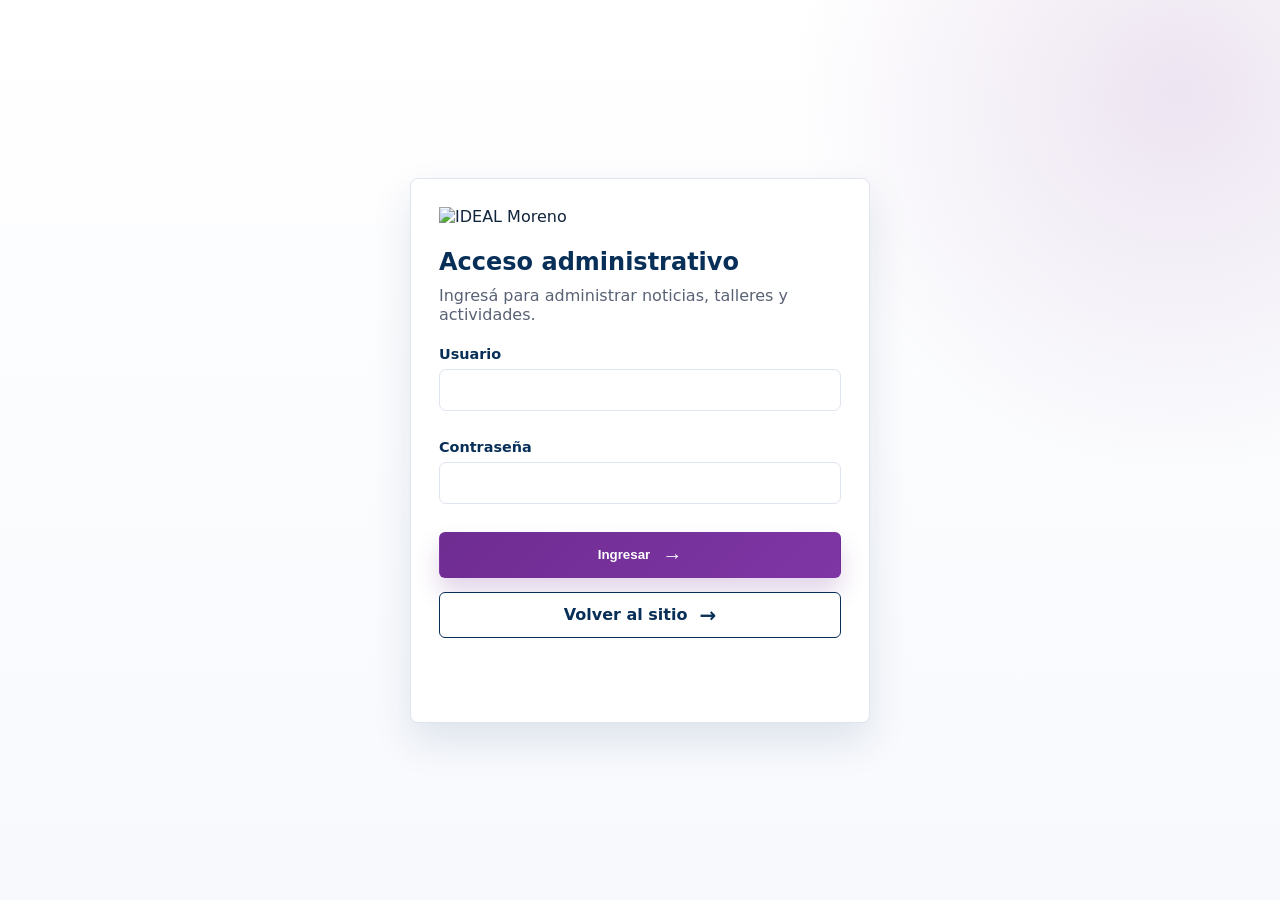
==== data/admin.html @ 97c52873 "Add files via upload" ====
<!doctype html>
<html lang="es">
  <head>
    <meta charset="utf-8" />
    <meta name="viewport" content="width=device-width, initial-scale=1" />
    <title>Administrar contenido | IDEAL Moreno</title>
    <link rel="stylesheet" href="styles.css" />
  </head>
  <body class="admin-body">
    <script>
      if (sessionStorage.getItem("ideal-moreno-auth") !== "true") {
        window.location.replace("login.html");
      }
    </script>
    <header class="site-header admin-header">
      <a class="brand" href="index.html">
        <img class="brand-logo" src="media/Logo_ideal_moreno.png" alt="IDEAL Moreno" />
        <span>
          <strong>IDEAL Moreno</strong>
          <small>Panel de contenido</small>
        </span>
      </a>
      <nav class="main-nav is-open">
        <a href="index.html">Volver al sitio</a>
      </nav>
    </header>

    <main class="admin-shell">
      <section class="admin-intro">
        <p class="eyebrow">Carga de contenido</p>
        <h1>Noticias, talleres y actividades</h1>
        <p>
          Gestioná publicaciones y talleres desde tarjetas simples. Los cambios se
          guardan en este navegador.
        </p>
      </section>

      <div class="admin-dashboard">
        <button class="admin-action-card is-active" type="button" data-admin-panel-target="noticias">
          <strong>Gestión de noticias</strong>
          <span>Crear posteos, cargar imagen, resumen y botón opcional.</span>
        </button>
        <button class="admin-action-card" type="button" data-admin-panel-target="talleres">
          <strong>Gestión de talleres</strong>
          <span>Administrar talleres, lugar, fecha y link de inscripción.</span>
        </button>
      </div>

      <section class="admin-panel">
        <div class="admin-toolbar">
          <button class="button button-primary" type="button" data-save>Guardar cambios</button>
        </div>

        <div class="editor-columns">
          <section id="gestion-noticias" class="admin-editor-section" data-admin-panel="noticias">
            <div class="admin-section-head">
              <div>
                <p class="eyebrow">Contenido</p>
                <h2>Noticias</h2>
              </div>
              <button class="button button-secondary" type="button" data-add-news>Agregar noticia</button>
            </div>
            <div class="editor-list" data-news-editor></div>
          </section>
          <section id="gestion-talleres" class="admin-editor-section" data-admin-panel="talleres" hidden>
            <div class="admin-section-head">
              <div>
                <p class="eyebrow">Actividades</p>
                <h2>Talleres</h2>
              </div>
              <button class="button button-secondary" type="button" data-add-workshop>Agregar taller</button>
            </div>
            <div class="editor-list" data-workshop-editor></div>
          </section>
        </div>
      </section>
    </main>

    <template id="news-template">
      <article class="editor-card">
        <div class="editor-card-head">
          <strong>Noticia</strong>
          <button type="button" data-remove>Eliminar</button>
        </div>
        <label>Título <input data-field="title" /></label>
        <label>Categoría <input data-field="category" /></label>
        <label>Fecha <input data-field="date" type="date" /></label>
        <label>Resumen <textarea data-field="summary" rows="4"></textarea></label>
        <label>Imagen URL o ruta <input data-field="image" /></label>
        <label>Subir imagen <input type="file" accept="image/*" data-image-file /></label>
        <label class="checkbox-label">
          <input data-field="useLink" type="checkbox" />
          Agregar botón con link
        </label>
        <label data-link-config>Texto del botón <input data-field="linkLabel" placeholder="Ver más" /></label>
        <label data-link-config>Link del botón <input data-field="link" /></label>
      </article>
    </template>

    <template id="workshop-template">
      <article class="editor-card">
        <div class="editor-card-head">
          <strong>Taller</strong>
          <button type="button" data-remove>Eliminar</button>
        </div>
        <label>Título <input data-field="title" /></label>
        <label>Fecha <input data-field="date" /></label>
        <label>Lugar <input data-field="place" /></label>
        <label>Descripción <textarea data-field="description" rows="4"></textarea></label>
        <label>Link de inscripción <input data-field="formUrl" /></label>
      </article>
    </template>

    <script src="app.js"></script>
    <script src="admin.js"></script>
  </body>
</html>
---- data/styles.css ----
:root {
  --blue-950: #082f57;
  --blue-900: #0b3767;
  --blue-800: #123f70;
  --blue-100: #eaf1fb;
  --purple-700: #6f2c91;
  --purple-600: #7e36a5;
  --purple-100: #f3e9f8;
  --magenta: #d83489;
  --ink: #11243c;
  --muted: #596274;
  --paper: #ffffff;
  --soft: #f7f9fd;
  --line: #dfe5ee;
  --shadow: 0 18px 40px rgba(8, 47, 87, 0.11);
  font-family:
    Inter, ui-sans-serif, system-ui, -apple-system, BlinkMacSystemFont, "Segoe UI",
    sans-serif;
}

* {
  box-sizing: border-box;
}

html {
  scroll-behavior: smooth;
}

body {
  display: flex;
  min-height: 100vh;
  flex-direction: column;
  margin: 0;
  color: var(--ink);
  background:
    radial-gradient(circle at 8% 12%, rgba(216, 52, 137, 0.14), transparent 26rem),
    radial-gradient(circle at 0% 78%, rgba(111, 44, 145, 0.08), transparent 24rem),
    linear-gradient(180deg, #ffffff 0%, #f9fbff 100%);
}

main {
  flex: 1;
}

a {
  color: inherit;
  text-decoration: none;
}

img {
  display: block;
  max-width: 100%;
}

.site-header {
  position: sticky;
  top: 0;
  z-index: 20;
  display: flex;
  min-height: 74px;
  align-items: center;
  justify-content: space-between;
  gap: 28px;
  padding: 12px clamp(22px, 4vw, 72px);
  color: var(--blue-950);
  background:
    linear-gradient(90deg, rgba(216, 52, 137, 0.16) 0%, rgba(243, 233, 248, 0.88) 34%, rgba(255, 255, 255, 0.98) 78%),
    rgba(255, 255, 255, 0.95);
  border-bottom: 1px solid rgba(17, 36, 60, 0.12);
  box-shadow: 0 10px 28px rgba(8, 47, 87, 0.06);
  backdrop-filter: blur(16px);
}

.brand {
  display: inline-flex;
  align-items: center;
  gap: 12px;
  min-width: 230px;
}

.brand-logo {
  width: 230px;
  height: 56px;
  object-fit: contain;
}

.brand span {
  display: none;
}

.main-nav {
  display: flex;
  align-items: center;
  gap: clamp(14px, 2.8vw, 40px);
  font-size: 0.94rem;
  font-weight: 800;
}

.main-nav a {
  position: relative;
  padding: 10px 0;
  color: var(--blue-950);
}

.nav-dropdown {
  position: relative;
  padding: 0;
}

.nav-dropdown-trigger {
  position: relative;
  display: block;
  padding: 10px 0;
  color: var(--blue-950);
  font-weight: 800;
}

.nav-dropdown-trigger::after {
  position: absolute;
  right: 0;
  bottom: 3px;
  left: 0;
  height: 3px;
  border-radius: 999px;
  background: var(--purple-700);
  content: "";
  opacity: 0;
  transform: scaleX(0.4);
  transition:
    opacity 180ms ease,
    transform 180ms ease;
}

.nav-dropdown:hover .nav-dropdown-trigger::after,
.nav-dropdown:focus-within .nav-dropdown-trigger::after,
.nav-dropdown-trigger.is-active::after {
  opacity: 1;
  transform: scaleX(1);
}

.nav-dropdown-menu {
  position: absolute;
  top: 100%;
  left: 50%;
  z-index: 40;
  display: grid;
  width: min(360px, calc(100vw - 36px));
  padding: 10px 0;
  border: 1px solid rgba(111, 44, 145, 0.18);
  border-radius: 8px;
  background: rgba(243, 233, 248, 0.96);
  box-shadow: var(--shadow);
  opacity: 0;
  pointer-events: none;
  transform: translate(-50%, 0);
  transition:
    opacity 160ms ease,
    transform 160ms ease;
}

.nav-dropdown:hover .nav-dropdown-menu,
.nav-dropdown:focus-within .nav-dropdown-menu {
  opacity: 1;
  pointer-events: auto;
  transform: translate(-50%, 0);
}

.nav-dropdown-menu a {
  display: block;
  padding: 10px 16px;
  color: var(--blue-950);
  font-weight: 650;
  text-decoration: none;
}

.nav-dropdown-menu a:hover {
  color: var(--purple-700);
  background: rgba(255, 255, 255, 0.55);
}

.main-nav a::after {
  position: absolute;
  right: 0;
  bottom: 3px;
  left: 0;
  height: 3px;
  border-radius: 999px;
  background: var(--purple-700);
  content: "";
  opacity: 0;
  transform: scaleX(0.4);
  transition:
    opacity 180ms ease,
    transform 180ms ease;
}

.main-nav a:hover::after,
.main-nav a:first-child::after {
  opacity: 1;
  transform: scaleX(1);
}

.nav-toggle {
  display: none;
  width: 44px;
  height: 44px;
  padding: 10px;
  border: 0;
  background: transparent;
}

.nav-toggle span {
  display: block;
  height: 2px;
  margin: 6px 0;
  background: var(--blue-950);
}

.hero {
  position: relative;
  display: grid;
  grid-template-columns: minmax(320px, 0.9fr) minmax(420px, 1.35fr);
  min-height: 420px;
  align-items: center;
  overflow: hidden;
  padding: clamp(36px, 6vw, 72px) clamp(22px, 5vw, 72px) 0;
  border-bottom: 1px solid rgba(17, 36, 60, 0.12);
}

.hero::before {
  position: absolute;
  right: 0;
  bottom: 0;
  width: 250px;
  height: 250px;
  border-radius: 55% 0 0 0;
  background: linear-gradient(135deg, var(--purple-700), var(--purple-600));
  content: "";
}

.hero::after {
  position: absolute;
  top: 22px;
  right: 28px;
  width: 120px;
  height: 120px;
  background-image: radial-gradient(var(--blue-800) 1.4px, transparent 1.4px);
  background-size: 15px 15px;
  content: "";
  opacity: 0.45;
}

.hero-content {
  position: relative;
  z-index: 2;
  max-width: 560px;
  padding-bottom: 42px;
}

.hero h1 {
  margin: 0 0 16px;
  color: var(--blue-950);
  font-size: clamp(3.1rem, 6.2vw, 5.7rem);
  line-height: 0.94;
  letter-spacing: 0;
}

.hero h1 span {
  display: block;
  color: var(--purple-700);
}

.hero p {
  max-width: 520px;
  margin: 0;
  color: #4e5667;
  font-size: clamp(1.16rem, 1.65vw, 1.6rem);
  line-height: 1.26;
}

.hero-actions {
  display: flex;
  flex-wrap: wrap;
  gap: 22px;
  margin-top: 30px;
}

.button {
  display: inline-flex;
  min-height: 46px;
  align-items: center;
  justify-content: center;
  gap: 12px;
  padding: 12px 24px;
  border: 1px solid transparent;
  border-radius: 6px;
  font-weight: 850;
  cursor: pointer;
  transition:
    transform 160ms ease,
    box-shadow 160ms ease;
}

.button:hover {
  transform: translateY(-1px);
}

.button::after {
  content: "→";
  font-size: 1.25rem;
  line-height: 1;
}

.button-primary {
  color: #fff;
  background: linear-gradient(135deg, var(--purple-700), var(--purple-600));
  box-shadow: 0 14px 24px rgba(111, 44, 145, 0.2);
}

.button-secondary,
.button-ghost {
  color: var(--blue-950);
  background: #fff;
  border-color: var(--blue-950);
}

.hero-visual {
  position: relative;
  z-index: 1;
  align-self: stretch;
  min-height: 355px;
}

.hero-photo {
  position: absolute;
  inset: 0 0 0 0;
  border-radius: 54% 0 0 0;
  background:
    linear-gradient(90deg, rgba(255, 255, 255, 0.1), rgba(8, 47, 87, 0.1)),
    url("https://images.unsplash.com/photo-1529156069898-49953e39b3ac?auto=format&fit=crop&w=1500&q=80")
      center / cover;
  box-shadow: inset 0 0 0 999px rgba(255, 255, 255, 0.05);
}

.section,
.newsletter {
  padding: clamp(30px, 4vw, 54px) clamp(22px, 5vw, 72px);
}

.section-heading {
  max-width: 1320px;
  margin: 0 auto 14px;
}

.section-heading.split {
  display: flex;
  align-items: end;
  justify-content: space-between;
  gap: 20px;
}

.section h2,
.newsletter h2,
.contact-card h2,
.admin-intro h1 {
  position: relative;
  margin: 0;
  color: var(--blue-950);
  font-size: clamp(1.35rem, 2vw, 2rem);
  line-height: 1.05;
  letter-spacing: 0;
}

.section-heading h2::after,
.contact-card h2::after {
  display: block;
  width: 48px;
  height: 3px;
  margin-top: 8px;
  border-radius: 999px;
  background: var(--purple-700);
  content: "";
}

.intro-section {
  padding-top: 24px;
}

.institute-layout {
  display: grid;
  grid-template-columns: minmax(0, 1.25fr) minmax(360px, 0.95fr);
  gap: 28px;
  max-width: 1320px;
  margin: 0 auto;
}

.mission-grid {
  display: grid;
  grid-template-columns: repeat(2, minmax(0, 1fr));
  gap: 18px;
}

.value-card,
.area-card,
.news-card,
.workshop-card,
.contact-card,
.admin-panel,
.editor-card {
  border: 1px solid var(--line);
  border-radius: 8px;
  background: rgba(255, 255, 255, 0.92);
  box-shadow: 0 8px 24px rgba(8, 47, 87, 0.05);
}

.value-card {
  display: grid;
  grid-template-columns: 82px 1fr;
  gap: 18px;
  min-height: 150px;
  padding: 24px;
}

.value-icon {
  display: grid;
  width: 66px;
  height: 66px;
  place-items: center;
  border-radius: 50%;
  color: #fff;
  background: radial-gradient(circle at 35% 25%, #9c58bc, var(--purple-700));
  font-size: 1.55rem;
  font-weight: 950;
}

.value-icon-blue {
  background: radial-gradient(circle at 35% 25%, #2b5d8a, var(--blue-950));
}

.value-card h3,
.area-card h3,
.news-card h3,
.workshop-card h3 {
  margin: 0 0 8px;
  color: var(--blue-950);
  font-size: 1.08rem;
  line-height: 1.15;
}

.value-card p,
.network-card p,
.area-card p,
.news-card p,
.workshop-card p,
.newsletter p {
  margin: 0;
  color: var(--muted);
  line-height: 1.45;
}

.network-card {
  grid-column: 1 / -1;
  overflow: hidden;
  border: 1px solid var(--line);
  border-radius: 8px;
  background: #fff;
  box-shadow: 0 8px 24px rgba(8, 47, 87, 0.05);
}

.network-card p {
  margin: 0;
}

.network-hero {
  min-height: 138px;
  display: grid;
  place-items: center;
  padding: 34px 22px;
  color: #fff;
  background:
    linear-gradient(90deg, rgba(8, 47, 87, 0.32), rgba(111, 44, 145, 0.22)),
    url("https://images.unsplash.com/photo-1497366754035-f200968a6e72?auto=format&fit=crop&w=1400&q=80")
      center / cover;
}

.network-hero h2 {
  margin: 0;
  color: #fff;
  font-size: clamp(2.2rem, 5vw, 4rem);
  line-height: 1;
  font-weight: 400;
  letter-spacing: 0.06em;
  text-transform: uppercase;
}

.network-body {
  display: grid;
  gap: clamp(28px, 4vw, 48px);
  max-width: 980px;
  margin: 0 auto;
  padding: clamp(28px, 5vw, 58px) clamp(20px, 4vw, 46px);
}

.network-intro {
  max-width: 760px;
  margin: 0 auto;
  color: #4c8cc0;
  font-size: 0.98rem;
  line-height: 1.55;
  text-align: center;
}

.network-content {
  display: grid;
  grid-template-columns: minmax(260px, 0.85fr) minmax(0, 1.15fr);
  gap: clamp(28px, 5vw, 60px);
  align-items: center;
}

.network-map {
  position: relative;
  width: min(520px, 100%);
  margin: 16px auto 0;
}

.network-map img {
  display: block;
  width: 100%;
  height: auto;
}

.network-hotspot {
  position: absolute;
  border-radius: 8px;
  cursor: pointer;
  transition: background-color 160ms ease;
}

.network-hotspot:hover,
.network-hotspot:focus-visible {
  background: transparent;
  outline: 0;
}

.network-hotspot-avellaneda {
  top: 2%;
  left: 36%;
  width: 28%;
  height: 9%;
}

.network-hotspot-matanza {
  top: 37%;
  left: 4%;
  width: 29%;
  height: 10%;
}

.network-hotspot-bahia {
  top: 37%;
  right: 4%;
  width: 31%;
  height: 10%;
}

.network-hotspot-lanus {
  right: 52%;
  bottom: 8%;
  width: 18%;
  height: 10%;
}

.network-hotspot-quilmes {
  bottom: 8%;
  left: 52%;
  width: 20%;
  height: 10%;
}

.network-hotspot-moreno {
  top: 30%;
  left: 37%;
  width: 26%;
  height: 36%;
  border-radius: 50%;
}

.network-copy {
  display: grid;
  gap: 18px;
  color: #4c8cc0;
  font-size: 0.95rem;
  line-height: 1.6;
}

.network-visit {
  display: grid;
  gap: 22px;
}

.network-visit p {
  color: #4c8cc0;
  font-size: 1.42rem;
  font-weight: 300;
}

.network-visit p::after {
  display: inline-grid;
  width: 18px;
  height: 18px;
  margin-left: 8px;
  place-items: center;
  border-radius: 50%;
  color: #fff;
  background: #4c8cc0;
  content: ">";
  font-size: 0.82rem;
  font-weight: 800;
  vertical-align: 0.1em;
}

.network-links {
  display: grid;
  grid-template-columns: repeat(5, minmax(0, 1fr));
  gap: 24px;
  align-items: end;
}

.network-links a {
  display: grid;
  justify-items: center;
  gap: 6px;
  color: #4c8cc0;
  text-align: center;
  transition:
    color 160ms ease,
    transform 160ms ease;
}

.network-links a:hover {
  color: var(--purple-700);
  transform: translateY(-2px);
}

.ideal-mark {
  position: relative;
  display: block;
  padding-top: 24px;
  font-size: clamp(1.55rem, 3vw, 2.15rem);
  font-weight: 400;
  letter-spacing: 0.22em;
  line-height: 1;
}

.ideal-mark::before,
.ideal-mark::after {
  position: absolute;
  top: 0;
  width: 30px;
  height: 22px;
  border: 3px solid currentColor;
  border-radius: 999px;
  content: "";
}

.ideal-mark::before {
  left: calc(50% - 34px);
  transform: rotate(-35deg);
}

.ideal-mark::after {
  right: calc(50% - 34px);
  transform: rotate(35deg);
}

.network-links small {
  color: var(--purple-700);
  font-size: 0.8rem;
  font-weight: 700;
  letter-spacing: 0.2em;
  text-transform: uppercase;
}

.text-link {
  color: var(--purple-700);
  font-weight: 850;
}

.text-link::after {
  margin-left: 10px;
  content: "→";
}

.area-grid,
.news-grid,
.workshop-list {
  display: grid;
  max-width: 1320px;
  margin: 0 auto;
  gap: 18px;
}

.area-grid {
  display: grid;
  grid-template-columns: 320px minmax(0, 1fr);
  gap: 24px;
  align-items: start;
  padding: 0 22px 18px;
  max-width: 1320px;
  margin: 0 auto;
}

.area-menu {
  position: sticky;
  top: 94px;
  align-self: start;
  padding: 24px;
  border: 1px solid var(--line);
  border-radius: 18px;
  background: rgba(255, 255, 255, 0.96);
  box-shadow: 0 18px 40px rgba(8, 47, 87, 0.06);
}

.area-menu h3 {
  margin: 0 0 18px;
  font-size: 1.15rem;
  color: var(--blue-950);
}

.area-menu-list {
  display: grid;
  gap: 10px;
}

.area-menu-item {
  width: 100%;
  text-align: left;
  padding: 16px 18px;
  border: 1px solid var(--line);
  border-radius: 12px;
  background: #fff;
  color: var(--blue-950);
  font-weight: 750;
  cursor: pointer;
  transition: border-color 180ms ease, background 180ms ease, transform 180ms ease;
}

.area-menu-item:hover,
.area-menu-item.is-active {
  border-color: var(--purple-700);
  background: rgba(126, 54, 165, 0.08);
  transform: translateX(1px);
}

.area-detail {
  display: grid;
  gap: 18px;
}

.area-detail-card {
  padding: 28px;
  border-radius: 18px;
  background: rgba(255, 255, 255, 0.98);
  border: 1px solid var(--line);
  box-shadow: 0 18px 40px rgba(8, 47, 87, 0.06);
}

.area-detail-card p {
  margin: 0;
  color: var(--muted);
  line-height: 1.8;
}

.area-intro-card {
  display: grid;
  gap: 16px;
}

.area-intro-card p {
  margin: 0;
  color: var(--muted);
  line-height: 1.8;
}

.area-detail-card h3 {
  margin: 0 0 16px;
  color: var(--blue-950);
  font-size: 1.45rem;
}

.area-detail-card p {
  margin: 0;
  color: var(--muted);
  line-height: 1.8;
}

.area-commission-list.standalone {
  cursor: pointer;
  display: grid;
  gap: 12px;
  padding: 22px;
  border: 1px solid var(--line);
  border-left: 6px solid transparent;
  border-radius: 14px;
  background: rgba(255, 255, 255, 0.95);
  transition: border-color 180ms ease, transform 180ms ease, box-shadow 180ms ease;
}

.area-card:hover,
.area-card.is-active {
  border-color: var(--purple-700);
  transform: translateY(-1px);
  box-shadow: 0 12px 28px rgba(8, 47, 87, 0.08);
}

.area-card-header {
  display: grid;
  grid-template-columns: 58px 1fr;
  gap: 16px;
  align-items: center;
}

.area-icon {
  display: grid;
  width: 58px;
  height: 58px;
  place-items: center;
  border-radius: 18px;
  color: var(--purple-700);
  background: rgba(216, 52, 137, 0.08);
  font-size: 1.2rem;
  font-weight: 900;
}

.area-card h3 {
  margin: 0;
  font-size: 1rem;
  color: var(--blue-950);
}

.area-card p {
  margin: 0;
  color: var(--muted);
  line-height: 1.6;
}

.area-dropdown {
  border: 1px solid var(--line);
  border-radius: 8px;
  background: rgba(255, 255, 255, 0.94);
  box-shadow: 0 8px 24px rgba(8, 47, 87, 0.05);
}

.area-dropdown summary {
  display: flex;
  min-height: 64px;
  align-items: center;
  justify-content: space-between;
  gap: 18px;
  padding: 18px 22px;
  color: var(--blue-950);
  font-weight: 900;
  cursor: pointer;
  list-style: none;
}

.area-dropdown summary::-webkit-details-marker {
  display: none;
}

.area-dropdown-icon {
  width: 12px;
  height: 12px;
  border-right: 3px solid var(--purple-700);
  border-bottom: 3px solid var(--purple-700);
  transform: rotate(45deg);
  transition: transform 180ms ease;
}

.area-dropdown[open] .area-dropdown-icon {
  transform: rotate(225deg);
}

.area-page-intro {
  display: grid;
  gap: 32px;
  padding: 0 22px 24px;
  max-width: 1480px;
  margin: 0 auto;
}

.area-intro-card {
  display: grid;
  grid-template-columns: 1fr;
  gap: 18px;
  min-height: auto;
  padding: 28px;
  border-radius: 8px;
  background: rgba(255, 255, 255, 0.92);
  box-shadow: 0 8px 24px rgba(8, 47, 87, 0.05);
  border: 1px solid var(--line);
}

.area-intro-card .value-icon {
  display: none;
}

.area-intro-card p {
  margin: 0;
  color: var(--muted);
  line-height: 1.8;
  font-size: 1rem;
}

.area-layout {
  display: grid;
  grid-template-columns: minmax(280px, 360px) minmax(0, 1fr);
  gap: 24px;
  align-items: start;
}

.area-menu {
  padding: 24px;
  border: 1px solid rgba(111, 44, 145, 0.12);
  border-radius: 18px;
  background: rgba(255, 255, 255, 0.95);
  box-shadow: 0 18px 40px rgba(8, 47, 87, 0.06);
  position: sticky;
  top: 100px;
}

.area-menu-list {
  display: grid;
  gap: 12px;
}

.area-menu-item {
  width: 100%;
  display: flex;
  align-items: center;
  justify-content: space-between;
  padding: 16px 18px;
  border: 1px solid var(--line);
  border-radius: 14px;
  background: #fff;
  color: var(--blue-950);
  font-weight: 800;
  cursor: pointer;
  transition: border-color 180ms ease, background 180ms ease, transform 180ms ease;
}

.area-menu-item:hover,
.area-menu-item.is-active {
  border-color: var(--purple-700);
  background: rgba(126, 54, 165, 0.08);
  transform: translateX(1px);
}

.area-menu-icon {
  display: inline-grid;
  width: 14px;
  height: 14px;
  align-items: center;
  justify-content: center;
  color: var(--purple-700);
}

.area-detail {
  display: grid;
  gap: 20px;
}

.area-detail-card {
  padding: 30px;
  border-radius: 24px;
  background: rgba(255, 255, 255, 0.96);
  border: 1px solid rgba(111, 44, 145, 0.12);
  box-shadow: 0 18px 40px rgba(8, 47, 87, 0.06);
}

.area-detail-card h3 {
  margin: 0 0 16px;
  color: var(--blue-950);
  font-size: 1.7rem;
}

.area-detail-card p {
  margin: 0;
  color: var(--muted);
  line-height: 1.8;
}

.area-commission summary {
  min-height: auto;
  padding: 22px 24px;
  display: flex;
  align-items: center;
  justify-content: space-between;
  gap: 18px;
  font-weight: 850;
  cursor: pointer;
  color: var(--blue-950);
}

.area-commission summary span:first-child {
  max-width: 92%;
}

.area-commission p {
  max-width: 980px;
  margin: 0 0 22px;
  padding: 0 22px 18px;
  color: var(--ink);
  line-height: 1.75;
}

.area-commission-icon {
  width: 10px;
  height: 10px;
  border-right: 2px solid var(--purple-700);
  border-bottom: 2px solid var(--purple-700);
  transform: rotate(45deg);
  transition: transform 180ms ease;
  flex: 0 0 auto;
}

.area-commission[open] .area-commission-icon {
  transform: rotate(225deg);
}

.area-commission-list.standalone {
  grid-template-columns: repeat(2, minmax(0, 1fr));
  max-width: 1320px;
  margin: 0 auto;
  padding: 0;
}

.area-commission-card {
  display: grid;
  gap: 12px;
  padding: 24px;
  border: 1px solid var(--line);
  border-left: 6px solid var(--purple-700);
  border-radius: 8px;
  background: rgba(255, 255, 255, 0.94);
  box-shadow: 0 8px 24px rgba(8, 47, 87, 0.05);
}

.area-commission-card h3 {
  margin: 0;
  color: var(--blue-950);
  font-size: 1.12rem;
}

.area-commission-card p {
  margin: 0;
  color: var(--muted);
  line-height: 1.55;
}

.area-card {
  display: grid;
  grid-template-columns: 58px 1fr;
  gap: 16px;
  min-height: 116px;
  align-items: center;
  padding: 20px 18px;
}

.area-icon {
  display: grid;
  width: 52px;
  height: 52px;
  place-items: center;
  border: 2px solid currentColor;
  border-radius: 18px;
  color: var(--purple-700);
  font-size: 1.35rem;
  font-weight: 950;
}

.area-card:nth-child(2n) .area-icon {
  color: var(--blue-950);
}

.area-card p {
  font-size: 0.85rem;
}

.news-contact-grid {
  display: grid;
  grid-template-columns: minmax(0, 1.5fr) minmax(340px, 0.9fr);
  gap: 30px;
  max-width: 1320px;
  margin: 0 auto;
}

.news-grid {
  grid-template-columns: repeat(3, minmax(0, 1fr));
}

.page-view[data-view="noticias"] .news-grid {
  grid-template-columns: repeat(2, minmax(0, 1fr));
}

.page-view[data-view="noticias"] .news-card {
  grid-template-columns: minmax(240px, 0.9fr) minmax(0, 1.1fr);
}

.page-view[data-view="noticias"] .news-card img {
  min-height: 260px;
}

.news-card {
  display: grid;
  grid-template-columns: 150px 1fr;
  overflow: hidden;
}

.news-card img {
  width: 100%;
  height: 100%;
  min-height: 176px;
  object-fit: cover;
  background: var(--blue-100);
}

.news-card div {
  display: grid;
  padding: 18px;
}

.card-meta {
  margin: 0 0 8px;
  color: var(--muted);
  font-size: 0.78rem;
  font-weight: 750;
}

.news-card p:not(.card-meta) {
  font-size: 0.9rem;
}

.news-card a {
  align-self: end;
  color: var(--purple-700);
  font-size: 0.84rem;
  font-weight: 850;
}

.news-card a::after {
  margin-left: 8px;
  content: "→";
}

.news-open-button {
  align-self: end;
  justify-self: start;
  border: 0;
  padding: 0;
  color: var(--purple-700);
  background: transparent;
  font: inherit;
  font-size: 0.84rem;
  font-weight: 850;
  cursor: pointer;
}

.news-open-button::after {
  margin-left: 8px;
  content: "→";
}

.contact-card {
  padding: 22px;
}

.contact-list {
  display: grid;
  gap: 13px;
  padding: 0;
  margin: 22px 0 20px;
  list-style: none;
}

.contact-list li {
  display: grid;
  grid-template-columns: 86px 1fr;
  gap: 10px;
  color: var(--blue-950);
  font-size: 0.95rem;
}

.contact-list strong {
  color: var(--purple-700);
}

.contact-list a {
  color: var(--blue-950);
  font-weight: 750;
  overflow-wrap: anywhere;
}

.contact-list a:hover {
  color: var(--purple-700);
}

.contact-form {
  display: grid;
  gap: 12px;
}

input,
textarea {
  width: 100%;
  border: 1px solid var(--line);
  border-radius: 7px;
  padding: 12px 14px;
  color: var(--ink);
  font: inherit;
  background: #fff;
}

textarea {
  resize: vertical;
}

.contact-form .button {
  width: 100%;
}

.form-note {
  min-height: 20px;
  margin: 0;
  color: var(--purple-700);
  font-size: 0.9rem;
  font-weight: 750;
}

.workshop-section {
  padding-top: 6px;
}

.workshop-list {
  grid-template-columns: repeat(2, minmax(0, 1fr));
}

.workshop-card {
  display: flex;
  align-items: center;
  justify-content: space-between;
  gap: 24px;
  padding: 22px;
  border-left: 6px solid var(--purple-700);
}

.workshop-card small {
  color: var(--blue-950);
  font-weight: 800;
}

.newsletter {
  display: flex;
  align-items: center;
  justify-content: space-between;
  gap: 28px;
  color: #fff;
  background: linear-gradient(135deg, var(--blue-950), var(--blue-800));
}

.newsletter h2,
.newsletter p {
  color: #fff;
}

.newsletter p {
  margin-top: 8px;
  opacity: 0.82;
}

.newsletter form {
  display: flex;
  width: min(500px, 100%);
  gap: 12px;
}

.site-footer {
  position: relative;
  display: flex;
  align-items: center;
  justify-content: space-between;
  gap: 28px;
  padding: 30px clamp(22px, 5vw, 72px) 48px;
  color: #fff;
  background:
    linear-gradient(90deg, rgba(8, 47, 87, 0.98), rgba(8, 47, 87, 0.94)),
    linear-gradient(135deg, var(--blue-950), var(--purple-700));
}

.site-footer::after {
  position: absolute;
  right: 0;
  bottom: 0;
  left: 0;
  height: 18px;
  background: linear-gradient(90deg, var(--blue-950), var(--purple-700), var(--magenta));
  content: "";
  pointer-events: none;
}

.footer-brand,
.social-links {
  display: flex;
  align-items: center;
  gap: 18px;
  flex-wrap: wrap;
}

.footer-logo {
  width: 210px;
  height: 54px;
  object-fit: contain;
  padding: 5px;
  border-radius: 4px;
  background: #fff;
}

.social-links a {
  color: rgba(255, 255, 255, 0.86);
  font-weight: 750;
}

.floating-contact {
  position: fixed;
  right: clamp(16px, 3vw, 30px);
  bottom: clamp(16px, 3vw, 30px);
  z-index: 30;
  display: grid;
  gap: 10px;
}

.floating-contact-link {
  display: grid;
  width: 54px;
  height: 54px;
  place-items: center;
  border-radius: 50%;
  color: #fff;
  font-size: 0.88rem;
  font-weight: 950;
  box-shadow: 0 14px 28px rgba(8, 47, 87, 0.22);
  transition:
    transform 160ms ease,
    box-shadow 160ms ease;
}

.floating-contact-link:hover {
  transform: translateY(-2px);
  box-shadow: 0 18px 34px rgba(8, 47, 87, 0.28);
}

.floating-contact-link svg {
  width: 32px;
  height: 32px;
  fill: currentColor;
}

.floating-contact-whatsapp {
  background: #25d366;
}

.floating-contact-email {
  background: linear-gradient(135deg, var(--blue-950), var(--purple-700));
}

label {
  display: grid;
  gap: 7px;
  margin-bottom: 14px;
  color: var(--blue-950);
  font-size: 0.9rem;
  font-weight: 800;
}

.admin-body {
  min-height: 100vh;
  background: var(--soft);
}

.admin-header {
  position: static;
}

.admin-header .main-nav {
  display: flex;
}

.admin-shell {
  width: min(1220px, calc(100% - 36px));
  margin: 44px auto 72px;
}

.admin-intro {
  margin-bottom: 26px;
}

.admin-intro p {
  max-width: 760px;
  color: var(--muted);
  line-height: 1.6;
}

.admin-panel {
  padding: 24px;
}

.admin-dashboard {
  display: grid;
  grid-template-columns: repeat(2, minmax(0, 1fr));
  gap: 18px;
  margin-bottom: 24px;
}

.admin-action-card {
  display: grid;
  gap: 8px;
  min-height: 132px;
  align-content: center;
  padding: 24px;
  border: 1px solid var(--line);
  border-radius: 8px;
  color: var(--blue-950);
  background: #fff;
  box-shadow: 0 8px 24px rgba(8, 47, 87, 0.06);
  text-align: left;
  font: inherit;
  cursor: pointer;
  transition:
    transform 160ms ease,
    box-shadow 160ms ease;
}

.admin-action-card:hover,
.admin-action-card.is-active {
  transform: translateY(-2px);
  box-shadow: 0 16px 34px rgba(8, 47, 87, 0.12);
}

.admin-action-card.is-active {
  border-color: rgba(111, 44, 145, 0.44);
  background: linear-gradient(135deg, #fff, var(--purple-100));
}

.admin-action-card strong {
  font-size: 1.35rem;
}

.admin-action-card span {
  color: var(--muted);
  line-height: 1.45;
}

.admin-toolbar {
  display: flex;
  flex-wrap: wrap;
  gap: 10px;
  margin-bottom: 24px;
}

.file-button input {
  display: none;
}

.editor-columns {
  display: grid;
  grid-template-columns: 1fr;
  gap: 22px;
}

.editor-columns h2 {
  margin: 0 0 14px;
  color: var(--blue-950);
}

.editor-list {
  display: grid;
  gap: 14px;
}

.editor-card {
  display: grid;
  grid-template-columns: repeat(2, minmax(0, 1fr));
  gap: 0 16px;
  padding: 22px;
  box-shadow: none;
  border-left: 6px solid var(--purple-700);
  background: #fff;
}

.editor-card-head {
  grid-column: 1 / -1;
  display: flex;
  align-items: center;
  justify-content: space-between;
  gap: 12px;
  margin-bottom: 14px;
  padding-bottom: 12px;
  border-bottom: 1px solid var(--line);
}

.editor-card-head strong {
  color: var(--blue-950);
  font-size: 1.05rem;
}

.editor-card label:has(textarea),
.editor-card .checkbox-label {
  grid-column: 1 / -1;
}

.checkbox-label {
  display: flex;
  align-items: center;
  gap: 10px;
}

.checkbox-label input {
  width: auto;
}

.admin-section-head {
  display: flex;
  align-items: end;
  justify-content: space-between;
  gap: 18px;
  margin-bottom: 16px;
}

.admin-section-head h2,
.admin-section-head .eyebrow {
  margin: 0;
}

.admin-editor-section {
  scroll-margin-top: 90px;
  padding: 20px;
  border: 1px solid rgba(111, 44, 145, 0.18);
  border-radius: 8px;
  background: linear-gradient(180deg, rgba(243, 233, 248, 0.5), #fff 160px);
}

.admin-editor-section[hidden] {
  display: none;
}

.editor-card-head button {
  border: 0;
  color: var(--purple-700);
  background: transparent;
  font-weight: 850;
  cursor: pointer;
}

code {
  padding: 2px 5px;
  border-radius: 4px;
  background: var(--purple-100);
}

@media (max-width: 1100px) {
  .main-nav {
    gap: 18px;
    font-size: 0.88rem;
  }

  .hero {
    grid-template-columns: 1fr;
    padding-top: 40px;
  }

  .hero-content {
    max-width: 720px;
  }

  .hero-visual {
    min-height: 330px;
  }

  .institute-layout,
  .news-contact-grid {
    grid-template-columns: 1fr;
  }

  .area-layout {
    grid-template-columns: 1fr;
  }

  .area-menu {
    position: relative;
    top: auto;
  }

  .area-menu-item {
    justify-content: space-between;
  }

  .news-grid {
    grid-template-columns: repeat(2, minmax(0, 1fr));
  }
}

@media (max-width: 860px) {
  .nav-toggle {
    display: block;
  }

  .main-nav {
    position: absolute;
    top: 74px;
    right: 18px;
    display: none;
    width: min(340px, calc(100vw - 36px));
    align-items: stretch;
    padding: 12px 18px;
    border: 1px solid var(--line);
    border-radius: 8px;
    background: #fff;
    box-shadow: var(--shadow);
    flex-direction: column;
  }

  .main-nav.is-open {
    display: flex;
  }

  .nav-dropdown {
    display: grid;
  }

  .nav-dropdown-trigger {
    width: 100%;
    text-align: left;
  }

  .nav-dropdown-menu {
    position: static;
    display: none;
    width: 100%;
    margin-top: 4px;
    box-shadow: none;
    opacity: 1;
    pointer-events: auto;
    transform: none;
  }

  .nav-dropdown:hover .nav-dropdown-menu,
  .nav-dropdown:focus-within .nav-dropdown-menu {
    display: grid;
    transform: none;
  }

  .mission-grid,
  .workshop-list,
  .editor-columns {
    grid-template-columns: 1fr;
  }

  .network-content {
    grid-template-columns: 1fr;
  }

  .network-links {
    grid-template-columns: repeat(3, minmax(0, 1fr));
  }

  .site-footer,
  .newsletter {
    align-items: stretch;
    flex-direction: column;
  }
}

@media (max-width: 640px) {
  .site-header {
    min-height: 68px;
    padding-inline: 16px;
  }

  .brand {
    min-width: 0;
  }

  .brand-logo {
    width: 155px;
  }

  .main-nav {
    top: 68px;
    right: 14px;
  }

  .hero {
    padding-inline: 18px;
  }

  .hero::before {
    width: 150px;
    height: 150px;
  }

  .hero-photo {
    border-radius: 38% 0 0 0;
  }

  .section,
  .newsletter {
    padding-inline: 18px;
  }

  .area-grid,
  .news-grid {
    grid-template-columns: 1fr;
  }

  .news-card,
  .value-card {
    grid-template-columns: 1fr;
  }

  .network-hero {
    min-height: 112px;
  }

  .network-links {
    grid-template-columns: repeat(2, minmax(0, 1fr));
    gap: 18px 12px;
  }

  .news-card img {
    height: 190px;
  }

  .section-heading.split,
  .workshop-card,
  .newsletter form {
    align-items: stretch;
    flex-direction: column;
  }
}

.page-view[hidden] {
  display: none;
}

.home-hero {
  position: relative;
  display: grid;
  min-height: min(620px, calc(100vh - 74px));
  align-items: end;
  overflow: hidden;
  border-bottom: 1px solid rgba(17, 36, 60, 0.12);
}

.home-hero-media {
  position: absolute;
  inset: 0;
}

.home-hero-media img {
  width: 100%;
  height: 100%;
  object-fit: cover;
}

.home-hero::after {
  position: absolute;
  inset: 0;
  background:
    linear-gradient(90deg, rgba(8, 47, 87, 0.78), rgba(8, 47, 87, 0.28) 48%, rgba(111, 44, 145, 0.24)),
    linear-gradient(0deg, rgba(8, 47, 87, 0.5), transparent 52%);
  content: "";
}

.home-hero-content {
  position: relative;
  z-index: 1;
  width: min(760px, calc(100% - 44px));
  margin: 0 clamp(22px, 6vw, 86px) clamp(34px, 7vw, 82px);
  color: #fff;
}

.home-hero-content .eyebrow {
  margin: 0 0 12px;
  color: rgba(255, 255, 255, 0.86);
  font-weight: 900;
  letter-spacing: 0.08em;
  text-transform: uppercase;
}

.home-hero-content h1 {
  margin: 0 0 16px;
  color: #fff;
  font-size: clamp(3.2rem, 7vw, 6.6rem);
  line-height: 0.94;
}

.home-hero-content p:not(.eyebrow) {
  max-width: 680px;
  margin: 0;
  color: rgba(255, 255, 255, 0.9);
  font-size: clamp(1.08rem, 1.7vw, 1.42rem);
  line-height: 1.42;
}

.home-hero-content .button-secondary {
  color: #fff;
  background: rgba(255, 255, 255, 0.12);
  border-color: rgba(255, 255, 255, 0.74);
  backdrop-filter: blur(10px);
}

.main-nav a:first-child:not(.is-active)::after {
  opacity: 0;
  transform: scaleX(0.4);
}

.main-nav a:first-child:not(.is-active):hover::after,
.main-nav a.is-active::after {
  opacity: 1;
  transform: scaleX(1);
}

.main-nav a.is-active {
  color: var(--purple-700);
}

.hero-compact {
  min-height: 360px;
}

.institute-layout-full {
  grid-template-columns: 1fr;
}

.institution-card,
.social-card,
.map-card,
.directions-card {
  border: 1px solid var(--line);
  border-radius: 8px;
  background: rgba(255, 255, 255, 0.92);
  box-shadow: 0 8px 24px rgba(8, 47, 87, 0.05);
  padding: 24px;
}

.institution-card {
  display: grid;
  gap: 14px;
}

.institution-card h2,
.social-card h2,
.map-card h2,
.directions-card h2 {
  margin: 0;
  color: var(--blue-950);
}

.institution-card p {
  margin: 0;
  color: var(--muted);
  line-height: 1.55;
}

.home-grid,
.contact-page-grid {
  display: grid;
  grid-template-columns: minmax(0, 1fr) minmax(340px, 0.8fr);
  gap: 28px;
  max-width: 1320px;
  margin: 0 auto;
}

.home-news-heading,
.home-news-grid {
  max-width: 1320px;
}

.home-news-grid {
  grid-template-columns: repeat(2, minmax(0, 1fr));
}

.home-news-grid .news-card:first-child {
  grid-column: 1 / -1;
  grid-template-columns: minmax(320px, 0.95fr) minmax(0, 1.05fr);
}

.home-news-grid .news-card:first-child img {
  min-height: 320px;
}

.contact-strip-section {
  padding-top: 0;
}

.contact-strip {
  display: flex;
  max-width: 1320px;
  min-height: 76px;
  align-items: center;
  justify-content: space-between;
  gap: 18px;
  margin: 0 auto;
  padding: 18px 24px;
  border-radius: 8px;
  color: #fff;
  background: linear-gradient(135deg, var(--blue-950), var(--purple-700));
  box-shadow: 0 16px 30px rgba(8, 47, 87, 0.14);
}

.contact-strip strong {
  font-size: 1.15rem;
}

.contact-strip span::after {
  margin-left: 10px;
  content: "→";
  font-weight: 900;
}

.home-social-section {
  padding-top: 0;
}

.home-social-wrap {
  max-width: 1320px;
  margin: 0 auto;
}

.home-social-card {
  max-width: 760px;
}

.principle-grid {
  display: grid;
  grid-template-columns: repeat(4, minmax(0, 1fr));
  gap: 10px;
  margin-top: 8px;
}

.principle-grid span {
  display: grid;
  min-height: 54px;
  place-items: center;
  border: 1px solid var(--line);
  border-radius: 8px;
  color: var(--blue-950);
  background: var(--blue-100);
  font-weight: 850;
  text-align: center;
}

.news-modal[hidden] {
  display: none;
}

.news-modal {
  position: fixed;
  inset: 0;
  z-index: 80;
  display: grid;
  place-items: center;
  padding: clamp(18px, 4vw, 48px);
}

.news-modal-backdrop {
  position: absolute;
  inset: 0;
  background: rgba(8, 47, 87, 0.36);
  backdrop-filter: blur(8px);
}

.news-modal-card {
  position: relative;
  z-index: 1;
  display: grid;
  grid-template-columns: minmax(260px, 0.85fr) minmax(0, 1fr);
  overflow: hidden;
  width: min(1080px, 100%);
  max-height: min(760px, calc(100vh - 44px));
  border: 1px solid var(--line);
  border-radius: 8px;
  background: #fff;
  box-shadow: 0 24px 80px rgba(8, 47, 87, 0.28);
}

.news-modal-card img {
  width: 100%;
  height: 100%;
  min-height: 360px;
  object-fit: cover;
}

.news-modal-card > div {
  display: grid;
  align-content: center;
  gap: 16px;
  padding: clamp(24px, 4vw, 44px);
}

.news-modal-card h2 {
  margin: 0;
  color: var(--blue-950);
  font-size: clamp(1.7rem, 3vw, 2.6rem);
  line-height: 1.05;
}

.news-modal-card p:not(.card-meta) {
  margin: 0;
  color: var(--muted);
  font-size: 1.05rem;
  line-height: 1.6;
}

.news-modal-close {
  position: absolute;
  top: 12px;
  right: 12px;
  z-index: 2;
  display: grid;
  width: 38px;
  height: 38px;
  place-items: center;
  border: 0;
  border-radius: 50%;
  color: var(--blue-950);
  background: #fff;
  box-shadow: 0 8px 20px rgba(8, 47, 87, 0.16);
  font-size: 1.5rem;
  cursor: pointer;
}

.home-contact .button {
  width: 100%;
}

.social-access {
  display: grid;
  gap: 12px;
  margin-top: 18px;
}

.social-access.compact {
  grid-template-columns: repeat(3, minmax(0, 1fr));
  margin: 0 0 18px;
}

.social-access a {
  display: grid;
  grid-template-columns: 44px 1fr;
  gap: 12px;
  align-items: center;
  min-height: 62px;
  padding: 12px;
  border: 1px solid var(--line);
  border-radius: 8px;
  background: #fff;
  color: var(--blue-950);
  transition:
    transform 160ms ease,
    box-shadow 160ms ease;
}

.social-access.compact a {
  grid-template-columns: 1fr;
  justify-items: center;
  text-align: center;
}

.social-access a:hover {
  transform: translateY(-1px);
  box-shadow: 0 12px 24px rgba(8, 47, 87, 0.08);
}

.social-access a img {
  width: 40px;
  height: 40px;
  object-fit: contain;
  border-radius: 50%;
}

.social-access.compact a img {
  width: 44px;
  height: 44px;
}

.social-access small {
  color: var(--muted);
}

.social-icon {
  display: grid;
  width: 44px;
  height: 44px;
  place-items: center;
  border-radius: 50%;
  color: #fff;
  font-weight: 950;
}

.social-icon-instagram {
  background:
    radial-gradient(circle at 30% 100%, #feda75 0 24%, transparent 25%),
    radial-gradient(circle at 30% 100%, #fa7e1e 0 38%, transparent 39%),
    linear-gradient(135deg, #833ab4, #fd1d1d, #fcb045);
}

.social-icon-instagram::before {
  width: 18px;
  height: 18px;
  border: 3px solid #fff;
  border-radius: 7px;
  content: "";
}

.social-icon-facebook {
  background: #1877f2;
  font-family: Arial, sans-serif;
  font-size: 1.7rem;
}

.social-icon-whatsapp {
  background: #25d366;
}

.social-icon-whatsapp::before {
  width: 22px;
  height: 22px;
  border: 3px solid #fff;
  border-radius: 50%;
  content: "";
}

.network-logo-grid {
  display: grid;
  grid-template-columns: repeat(5, minmax(0, 1fr));
  gap: clamp(14px, 2.4vw, 28px);
  align-items: center;
}

.network-logo-grid a {
  display: grid;
  min-height: 112px;
  place-items: center;
  padding: 14px;
  border: 1px solid var(--line);
  border-radius: 8px;
  background: #fff;
  box-shadow: 0 8px 20px rgba(8, 47, 87, 0.05);
  transition:
    transform 160ms ease,
    box-shadow 160ms ease;
}

.network-logo-grid a:hover {
  transform: translateY(-2px);
  box-shadow: 0 14px 28px rgba(8, 47, 87, 0.11);
}

.network-logo-grid img {
  width: 100%;
  max-height: 86px;
  object-fit: contain;
}

.map-card {
  display: grid;
  gap: 18px;
}

.map-frame {
  overflow: hidden;
  min-height: 340px;
  border: 1px solid var(--line);
  border-radius: 8px;
}

.map-frame iframe {
  display: block;
  width: 100%;
  height: 100%;
  min-height: 340px;
  border: 0;
}

.directions-card {
  grid-column: 1 / -1;
}

.transport-grid {
  display: grid;
  grid-template-columns: 1.3fr 0.7fr;
  gap: 20px;
  margin-top: 16px;
}

.transport-grid h3 {
  margin: 0 0 12px;
  color: var(--purple-700);
}

.transport-grid ul {
  display: grid;
  gap: 10px;
  padding: 0;
  margin: 0;
  list-style: none;
}

.transport-grid li {
  display: grid;
  gap: 4px;
  padding: 12px;
  border: 1px solid var(--line);
  border-radius: 8px;
  background: #fff;
}

.transport-grid span {
  color: var(--muted);
}

.subheading {
  margin-top: 34px;
}

.floating-contact {
  position: fixed;
  right: clamp(16px, 3vw, 30px);
  bottom: clamp(16px, 3vw, 30px);
  z-index: 30;
  display: inline-flex;
  align-items: center;
  justify-content: center;
  width: 58px;
  height: 58px;
  border-radius: 50%;
  color: #fff;
  background: #25d366;
  border: none;
  box-shadow: 0 14px 28px rgba(8, 47, 87, 0.22);
  transition:
    transform 160ms ease,
    box-shadow 160ms ease;
}

.floating-contact i {
  font-size: 1.8rem;
  line-height: 1;
}

.floating-contact:hover {
  transform: translateY(-2px);
  box-shadow: 0 18px 34px rgba(8, 47, 87, 0.28);
}

.floating-contact img {
  width: 28px;
  height: 28px;
  object-fit: contain;
}

.floating-contact-email {
  display: none;
}

.footer-login-link {
  display: grid;
  width: 34px;
  height: 34px;
  place-items: center;
  border: 1px solid rgba(255, 255, 255, 0.35);
  border-radius: 50%;
}

.lock-icon {
  position: relative;
  display: block;
  width: 13px;
  height: 10px;
  border-radius: 2px;
  background: currentColor;
}

.lock-icon::before {
  position: absolute;
  right: 2px;
  bottom: 8px;
  left: 2px;
  height: 10px;
  border: 2px solid currentColor;
  border-bottom: 0;
  border-radius: 999px 999px 0 0;
  content: "";
}

.login-shell {
  display: grid;
  min-height: 100vh;
  place-items: center;
  padding: 28px;
  background:
    radial-gradient(circle at 92% 10%, rgba(111, 44, 145, 0.12), transparent 24rem),
    linear-gradient(180deg, #fff, #f7f9fd);
}

.login-card {
  width: min(460px, 100%);
  border: 1px solid var(--line);
  border-radius: 8px;
  background: #fff;
  box-shadow: var(--shadow);
  padding: 28px;
}

.login-card img {
  width: 210px;
  margin-bottom: 22px;
}

.login-card h1 {
  margin: 0 0 10px;
  color: var(--blue-950);
}

.login-card p {
  margin: 0 0 22px;
  color: var(--muted);
}

.login-form {
  display: grid;
  gap: 14px;
}

.login-error {
  min-height: 20px;
  margin: 0;
  color: var(--magenta);
  font-weight: 800;
}

@media (max-width: 860px) {
  .home-grid,
  .contact-page-grid,
  .transport-grid {
    grid-template-columns: 1fr;
  }

  .network-logo-grid {
    grid-template-columns: repeat(3, minmax(0, 1fr));
  }

  .home-news-grid,
  .home-news-grid .news-card:first-child,
  .page-view[data-view="noticias"] .news-grid,
  .page-view[data-view="noticias"] .news-card,
  .news-modal-card,
  .principle-grid {
    grid-template-columns: 1fr;
  }

  .home-news-grid .news-card:first-child {
    grid-column: auto;
  }

  .contact-strip {
    align-items: flex-start;
    flex-direction: column;
  }
}

@media (max-width: 640px) {
  .social-access.compact,
  .network-logo-grid,
  .admin-dashboard,
  .editor-card,
  .area-commission-list.standalone {
    grid-template-columns: 1fr;
  }

  .network-content {
    gap: 18px;
  }

  .brand-logo {
    width: 175px;
    height: 46px;
  }

  .news-modal-card img {
    min-height: 220px;
    max-height: 260px;
  }
}
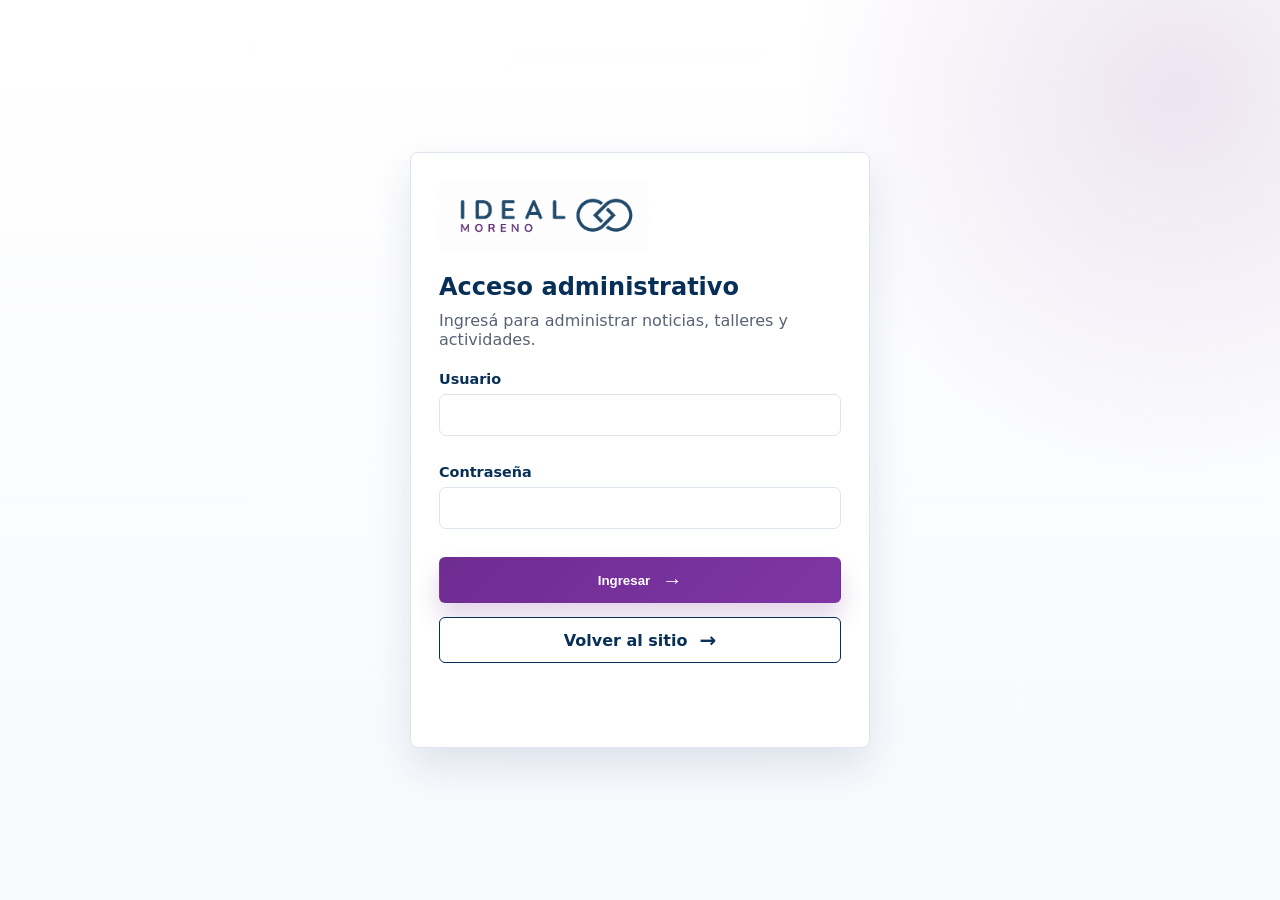
==== commit 1427d47a: "mod --> 5/07/2026 20:56" ====
--- a/data/admin.html
+++ b/data/admin.html
@@ -13,15 +13,15 @@
       }
     </script>
     <header class="site-header admin-header">
-      <a class="brand" href="index.html">
-        <img class="brand-logo" src="media/Logo_ideal_moreno.png" alt="IDEAL Moreno" />
+      <a class="brand" href="../index.html">
+        <img class="brand-logo" src="../media/Logo_ideal_moreno.png" alt="IDEAL Moreno" />
         <span>
           <strong>IDEAL Moreno</strong>
           <small>Panel de contenido</small>
         </span>
       </a>
       <nav class="main-nav is-open">
-        <a href="index.html">Volver al sitio</a>
+        <a href="../index.html">Volver al sitio</a>
       </nav>
     </header>
 
--- a/data/styles.css
+++ b/data/styles.css
@@ -2143,9 +2143,11 @@
 
 .network-logo-grid {
   display: grid;
-  grid-template-columns: repeat(5, minmax(0, 1fr));
+  grid-template-columns: repeat(6, minmax(0, 1fr));
   gap: clamp(14px, 2.4vw, 28px);
   align-items: center;
+  justify-items: center;
+  justify-content: center;
 }
 
 .network-logo-grid a {
@@ -2168,8 +2170,9 @@
 }
 
 .network-logo-grid img {
-  width: 100%;
-  max-height: 86px;
+  width: auto;
+  max-width: 100%;
+  height: 86px;
   object-fit: contain;
 }
 
